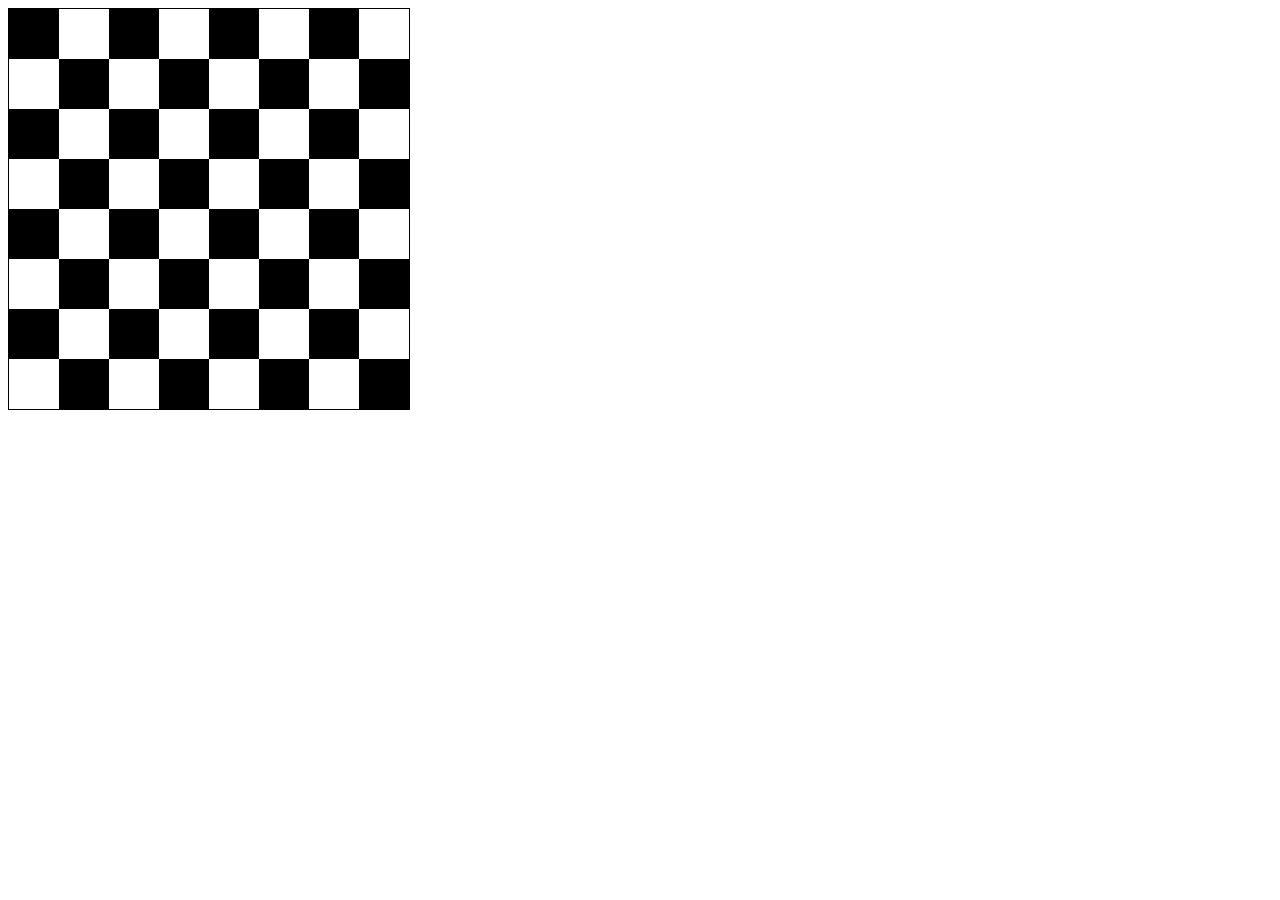
==== index.html @ c5533603 "init" ====
<!DOCTYPE html>
<html>
	<head>
		<title>Bimaru</title>
	</head>
	<style>
			#checkerboard {
				border: 1px solid black;
			}
		</style>
	<body>
	<canvas id="checkerboard" width="400" height="400">
		</canvas>
		<script src="./js/checkerboard.js" >
		</script>
	</body>
</html>
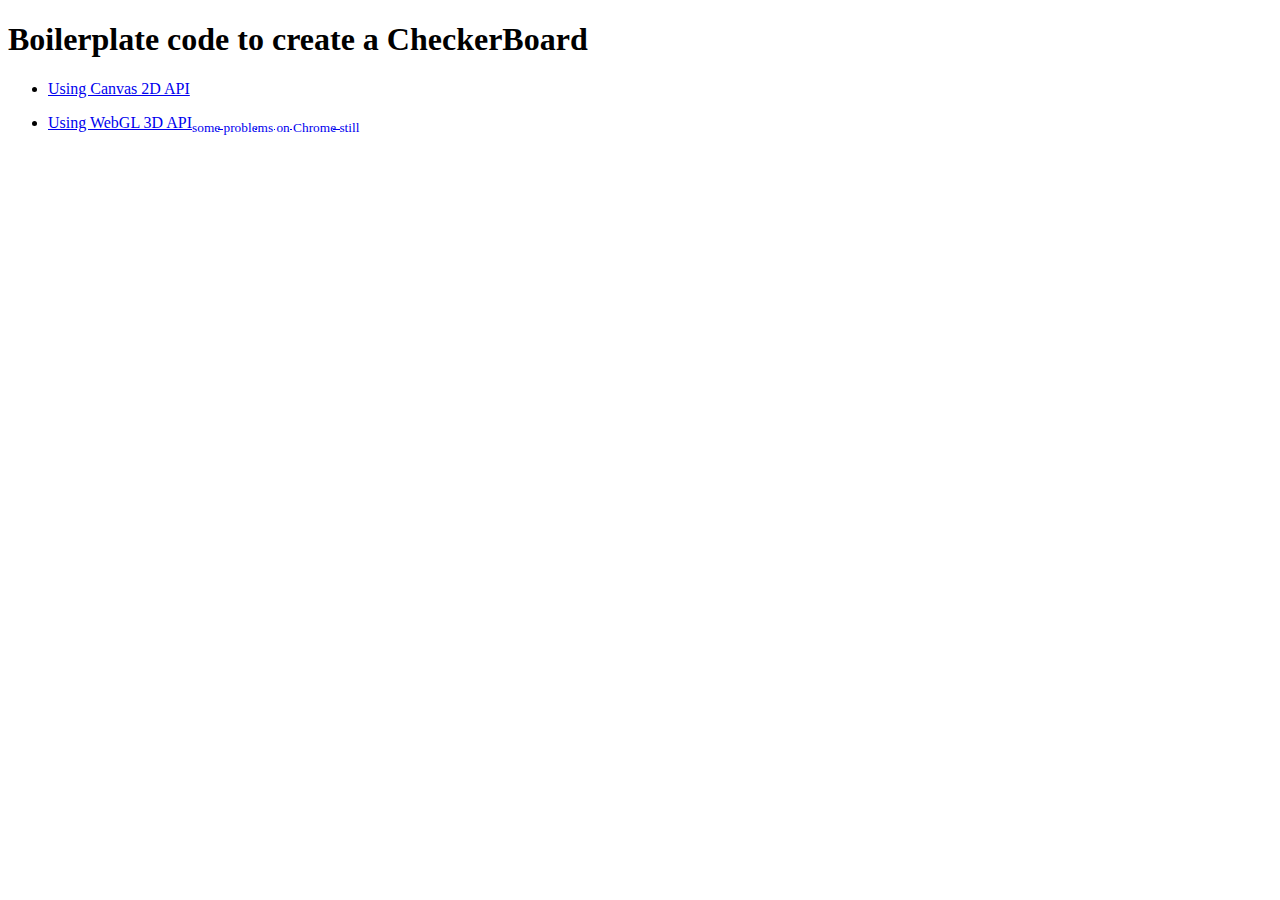
==== commit 62edaac2: "webgl ++" ====
--- a/index.html
+++ b/index.html
@@ -1,17 +1,28 @@
 <!DOCTYPE html>
 <html>
-	<head>
-		<title>Bimaru</title>
-	</head>
-	<style>
-			#checkerboard {
-				border: 1px solid black;
-			}
-		</style>
-	<body>
-	<canvas id="checkerboard" width="400" height="400">
-		</canvas>
-		<script src="./js/checkerboard.js" >
-		</script>
-	</body>
-</html>+
+<head>
+    <title>CheckerBoard</title>
+</head>
+<style>
+</style>
+
+<body>
+    <header>
+        <h1>Boilerplate code to create a CheckerBoard</h1>
+    </header>
+    <ul>
+        <li>
+            <a href='./2d'>
+                <p>Using Canvas 2D API</p>
+            </a>
+        </li>
+        <li>
+            <a href='./gl'>
+                <p>Using WebGL 3D API<sub>some problems on Chrome still</sub></p>
+            </a>
+        </li>
+    </ul>
+</body>
+
+</html>
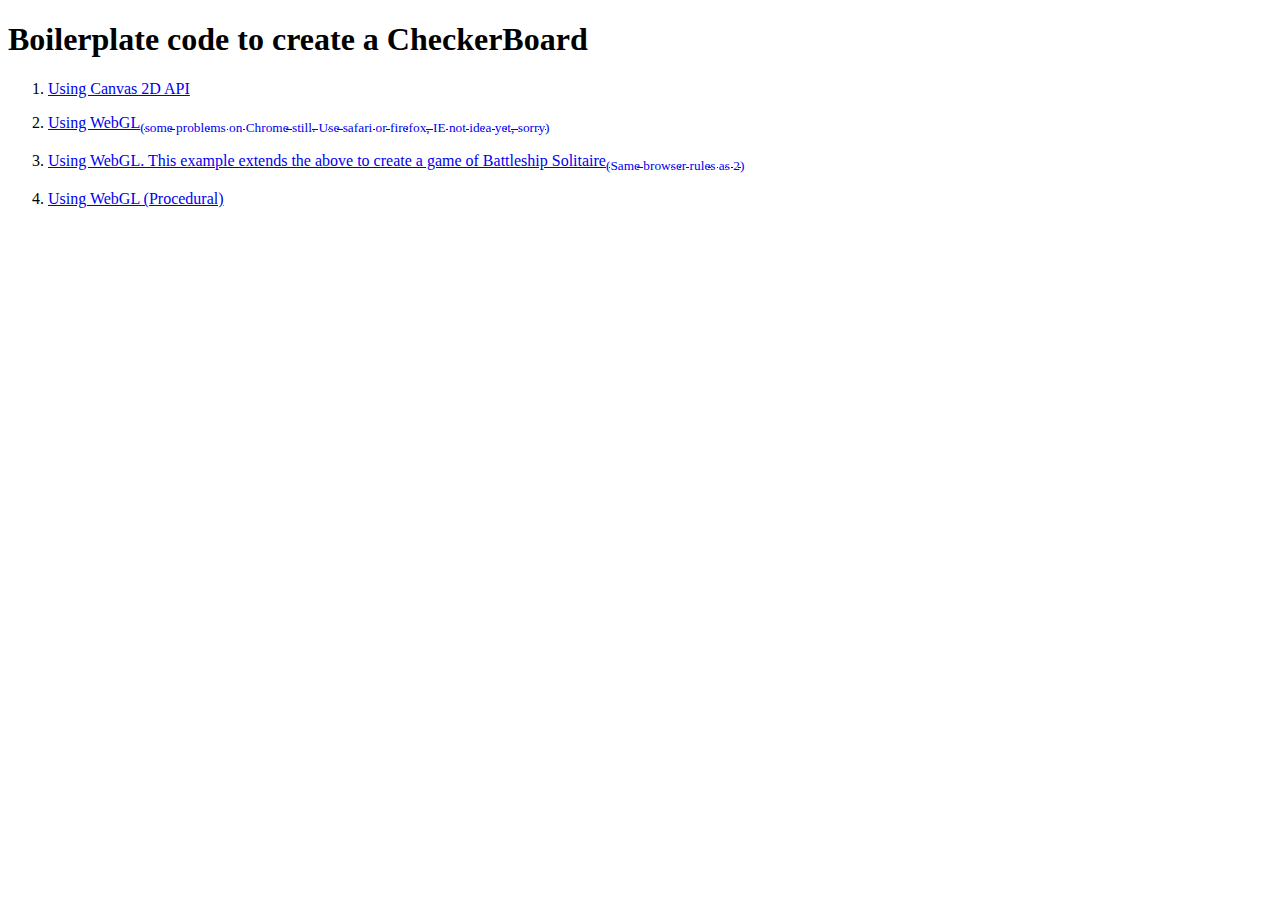
==== commit 234b563e: "exs++" ====
--- a/index.html
+++ b/index.html
@@ -1,3 +1,4 @@
+<!-- author shamangeorge -->
 <!DOCTYPE html>
 <html>
 
@@ -11,7 +12,7 @@
     <header>
         <h1>Boilerplate code to create a CheckerBoard</h1>
     </header>
-    <ul>
+    <ol>
         <li>
             <a href='./2d'>
                 <p>Using Canvas 2D API</p>
@@ -19,10 +20,20 @@
         </li>
         <li>
             <a href='./gl'>
-                <p>Using WebGL 3D API<sub>some problems on Chrome still</sub></p>
+                <p>Using WebGL<sub>(some problems on Chrome still. Use safari or firefox, IE not idea yet, sorry)</sub></p>
             </a>
         </li>
-    </ul>
+        <li>
+            <a href='./glEx'>
+                <p>Using WebGL. This example extends the above to create a game of Battleship Solitaire<sub>(Same browser rules as 2)</sub></p>
+            </a>
+        </li>
+        <li>
+            <a href='./gl2'>
+                <p>Using WebGL (Procedural)</p>
+            </a>
+        </li>
+    </ol>
 </body>
 
 </html>
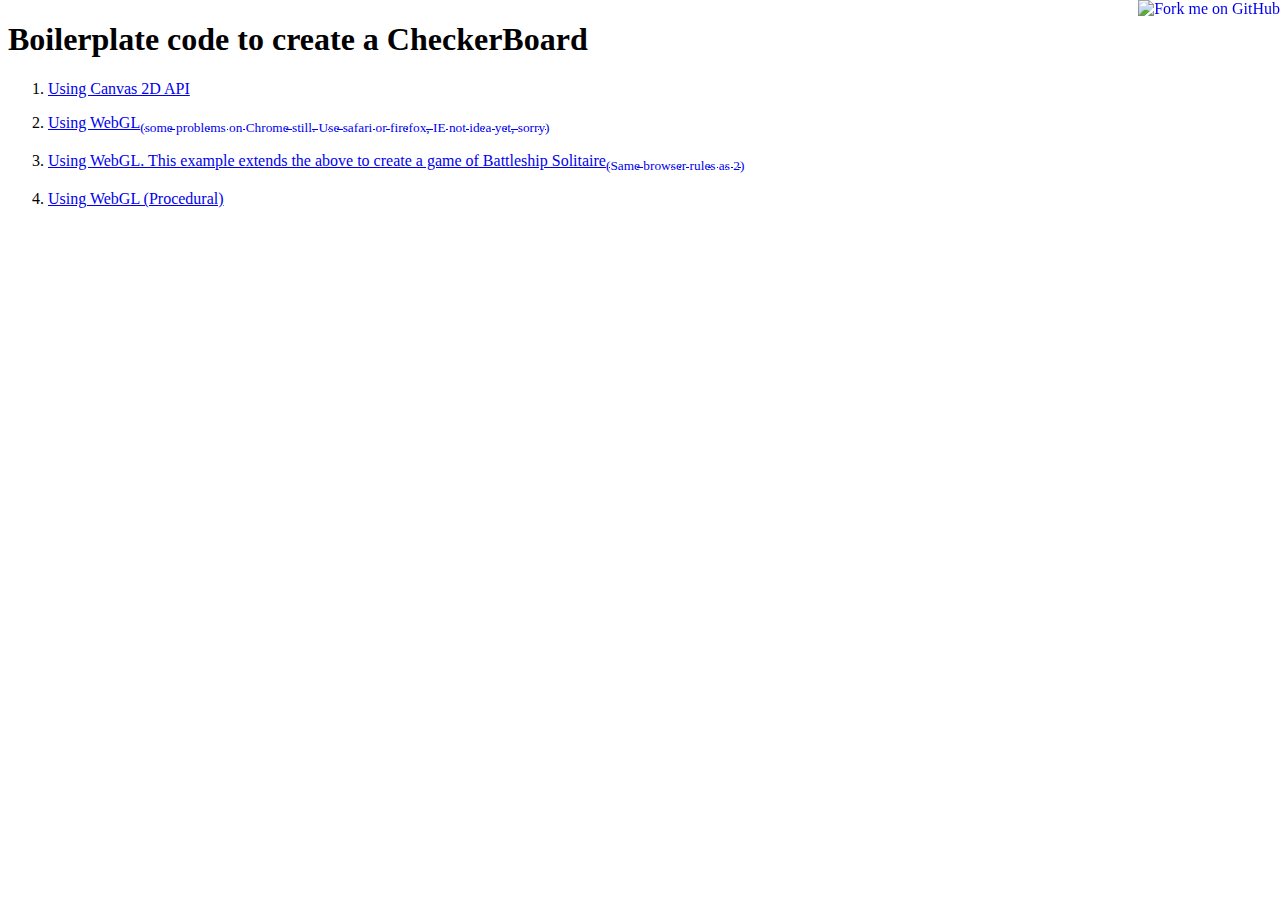
==== commit 7f4b950c: "github badge" ====
--- a/index.html
+++ b/index.html
@@ -20,12 +20,14 @@
         </li>
         <li>
             <a href='./gl'>
-                <p>Using WebGL<sub>(some problems on Chrome still. Use safari or firefox, IE not idea yet, sorry)</sub></p>
+                <p>Using WebGL<sub>(some problems on Chrome still. Use safari or firefox, IE not idea yet, sorry)</sub>
+                </p>
             </a>
         </li>
         <li>
             <a href='./glEx'>
-                <p>Using WebGL. This example extends the above to create a game of Battleship Solitaire<sub>(Same browser rules as 2)</sub></p>
+                <p>Using WebGL. This example extends the above to create a game of Battleship Solitaire<sub>(Same browser rules as 2)</sub>
+                </p>
             </a>
         </li>
         <li>
@@ -34,6 +36,9 @@
             </a>
         </li>
     </ol>
+    <a href="https://github.com/shamangeorge/checkerboard">
+        <img style="position: fixed; top: 0; right: 0; border: 0;" src="https://s3.amazonaws.com/github/ribbons/forkme_right_orange_ff7600.png" alt="Fork me on GitHub">
+    </a>
 </body>
 
 </html>
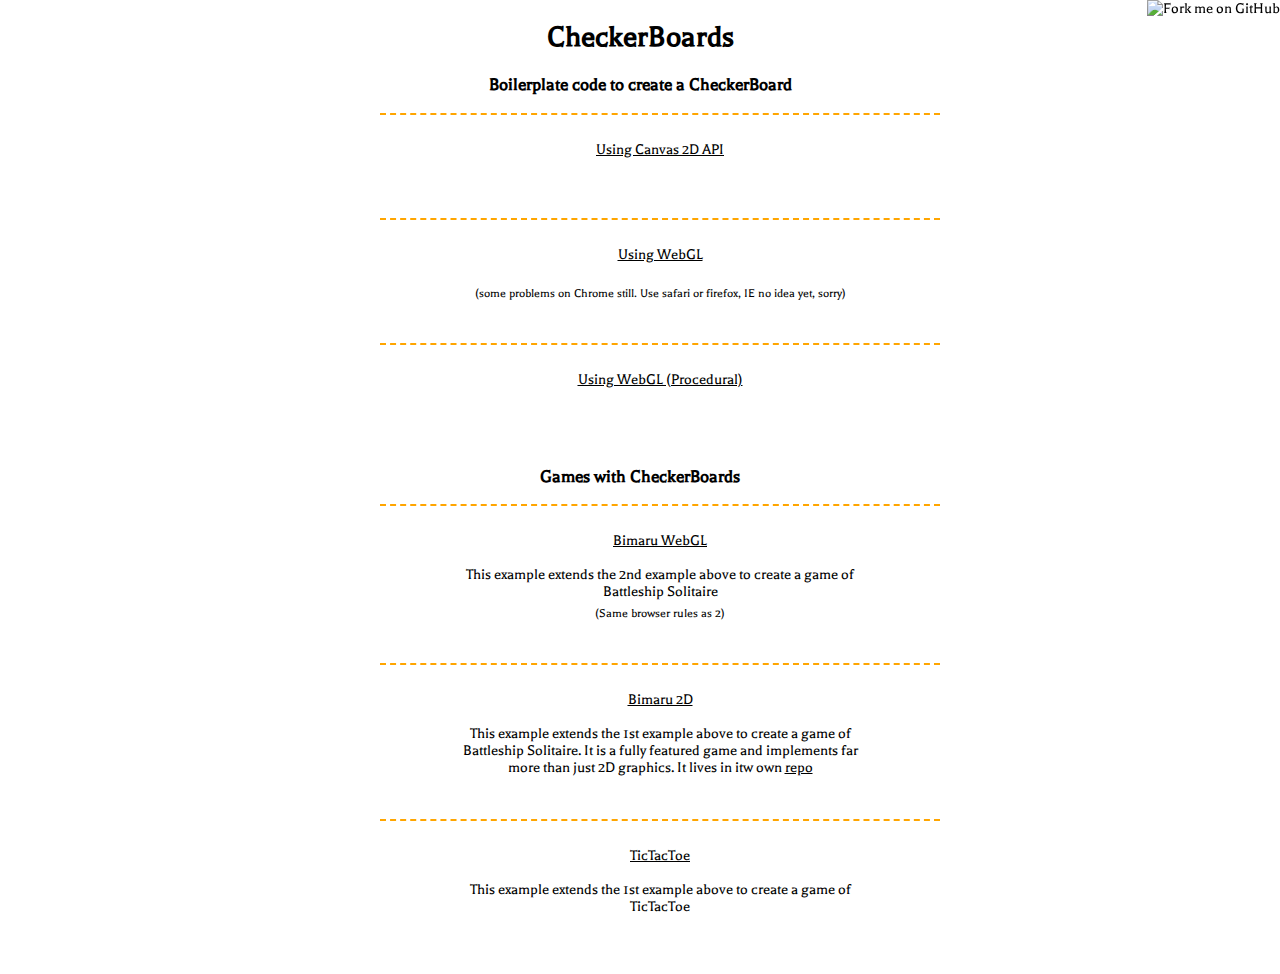
==== commit a0fea206: "latest" ====
--- a/index.html
+++ b/index.html
@@ -4,38 +4,64 @@
 
 <head>
     <title>CheckerBoard</title>
+    <link rel='stylesheet' type='text/css' href='./css/main.css'>
+    <link rel="stylesheet" type="text/css" media="screen,projection" href="https://fonts.googleapis.com/css?family=Bigelow+Rules|Balthazar&amp;subset=latin,latin-ext">
 </head>
-<style>
-</style>
 
 <body>
     <header>
-        <h1>Boilerplate code to create a CheckerBoard</h1>
+        <h1>CheckerBoards</h1>
     </header>
-    <ol>
+    <h3>Boilerplate code to create a CheckerBoard</h3>
+    <ul>
         <li>
-            <a href='./2d'>
-                <p>Using Canvas 2D API</p>
-            </a>
+            <p><a href='./2d'>Using Canvas 2D API</a>
+                <br>
+                <br>
+            </p>
+            <br>
         </li>
         <li>
-            <a href='./gl'>
-                <p>Using WebGL<sub>(some problems on Chrome still. Use safari or firefox, IE not idea yet, sorry)</sub>
-                </p>
-            </a>
+            <p><a href='./gl'>Using WebGL</a>
+                <br>
+                <br>
+                <sub>(some problems on Chrome still. Use safari or firefox, IE no idea yet, sorry)</sub>
+            </p>
+            <br>
         </li>
         <li>
-            <a href='./glEx'>
-                <p>Using WebGL. This example extends the above to create a game of Battleship Solitaire<sub>(Same browser rules as 2)</sub>
-                </p>
-            </a>
+            <p><a href='./gl2'>Using WebGL (Procedural)</a>
+                <br>
+                <br>
+            </p>
+            <br>
+        </li>
+    </ul>
+    <h3>Games with CheckerBoards</h3>
+    <ul>
+        <li>
+            <p><a href='./bimaruGL'>Bimaru WebGL</a>
+                <br>
+                <br>This example extends the 2nd example above to create a game of Battleship Solitaire
+                <br><sub>(Same browser rules as 2)</sub>
+            </p>
+            <br>
         </li>
         <li>
-            <a href='./gl2'>
-                <p>Using WebGL (Procedural)</p>
-            </a>
+            <p><a href='http://shamangeorge.github.io/bimaru'>Bimaru 2D</a>
+                <br>
+                <br>This example extends the 1st example above to create a game of Battleship Solitaire. It is a fully featured game and implements far more than just 2D graphics. It lives in itw own <a href='http://github.com/shamangeorge/bimaru'>repo</a>
+            </p>
+            <br>
         </li>
-    </ol>
+        <li>
+            <p><a href='./tictactoe'>TicTacToe</a>
+                <br>
+                <br>This example extends the 1st example above to create a game of TicTacToe
+            </p>
+            <br>
+        </li>
+    </ul>
     <a href="https://github.com/shamangeorge/checkerboard">
         <img style="position: fixed; top: 0; right: 0; border: 0;" src="https://s3.amazonaws.com/github/ribbons/forkme_right_orange_ff7600.png" alt="Fork me on GitHub">
     </a>
--- a/css/main.css
+++ b/css/main.css
@@ -0,0 +1,33 @@
+html, body {
+    font-family:'Balthazar', helvetica, sans-serif;
+    width:100%;
+    min-width: 400px;
+    max-width:600px;
+    margin-left: auto;
+    margin-right: auto;
+    text-align: center;
+    /*    color:white;
+    background-color: black;*/
+}
+a {
+    color: black;
+}
+a:hover {
+    color: orange;
+}
+ul {
+    list-style-type: none;
+    text-align: center;
+    margin-right: auto;
+    margin-left: auto;
+}
+ul li {
+    border-top: 2px dashed orange;
+    padding:5px;
+}
+ul li p {
+    padding:5px;
+    width:400px;
+    margin-left: auto;
+    margin-right: auto;
+}
